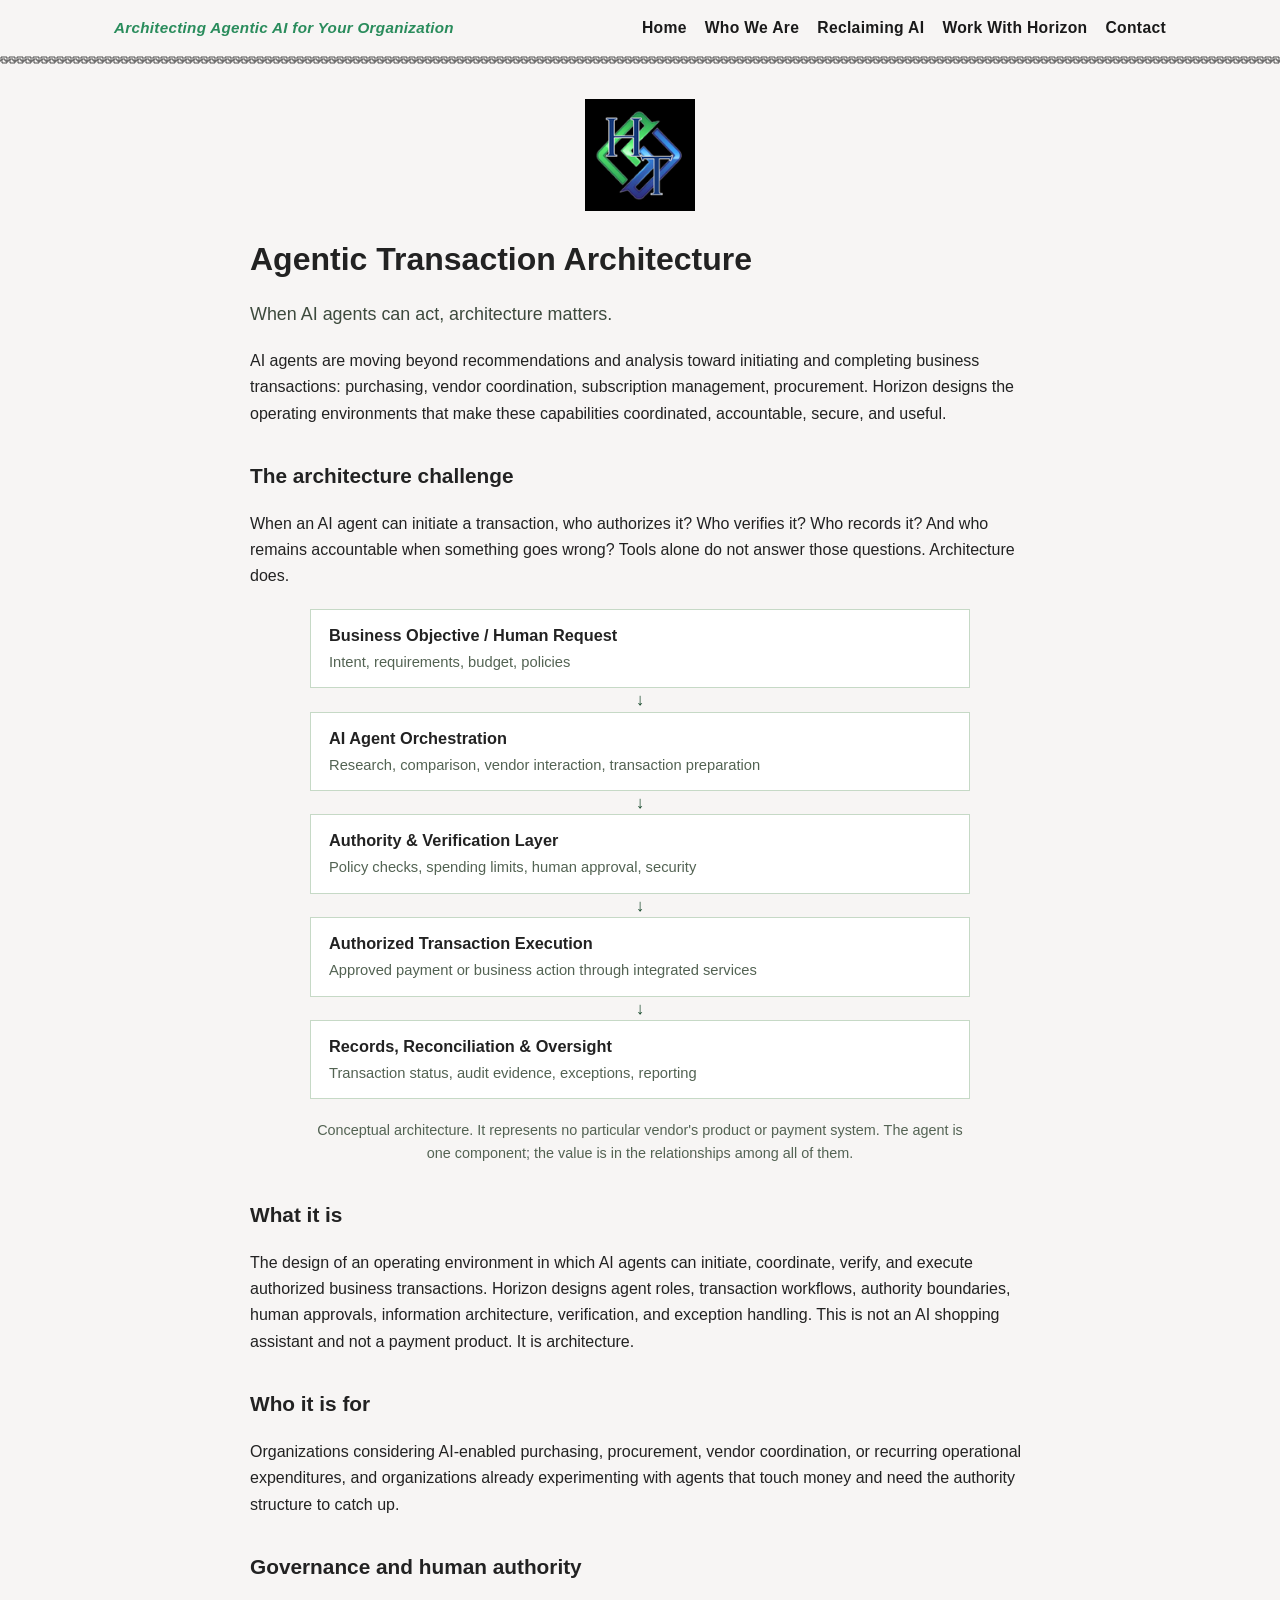
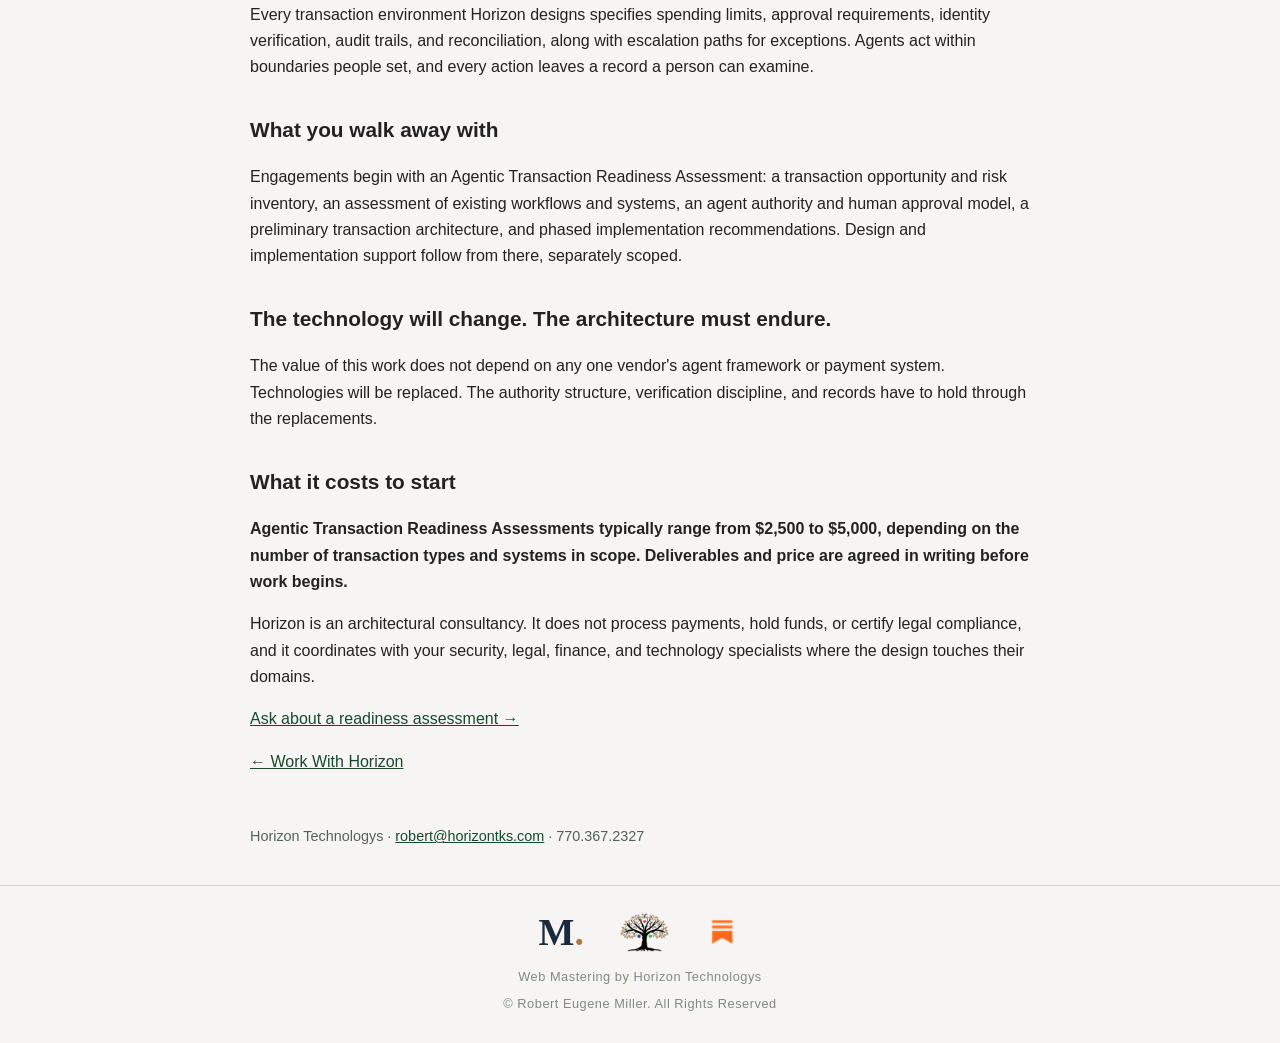
==== agentic-transaction-architecture.html @ 18890afc "Create agentic-transaction-architecture.html" ====
<!doctype html><html lang="en"><head><meta charset="utf-8"><meta name="viewport" content="width=device-width,initial-scale=1"><title>Agentic Transaction Architecture | Horizon Technologys</title>
    <link rel="canonical" href="https://horizontks.com/agentic-transaction-architecture.html">
    <meta name="description" content="Architecture for AI agents that initiate and execute authorized business transactions: authority boundaries, verification, human approval, and audit. Readiness assessments $2,500 to $5,000.">
<meta property="og:type" content="website">
<meta property="og:url" content="https://horizontks.com/agentic-transaction-architecture.html">
<meta property="og:title" content="Agentic Transaction Architecture | Horizon Technologys">
<meta property="og:description" content="Architecture for AI agents that initiate and execute authorized business transactions: authority boundaries, verification, human approval, and audit. Readiness assessments $2,500 to $5,000.">
<meta property="og:image" content="https://horizontks.com/HTS_Synergy.png">
<style>body{background:#F7F5F4;color:#222;font:16px/1.65 Arial,sans-serif;margin:0}main{max-width:780px;margin:auto;padding:35px 22px 20px}header{text-align:center}img.logo{width:110px;height:auto}nav{margin:20px 0 40px;border-block:1px solid #c6d9c6;padding:12px;text-align:center;line-height:2}nav a{white-space:nowrap}a{color:#17492B}h1{font-size:2rem;line-height:1.2}h2{font-size:1.3rem;margin-top:2rem}section{padding:8px 0;border-bottom:1px solid #c6d9c6}.lead{font-size:1.12rem;color:#3d4a3d}footer{margin-top:50px;font-size:.9rem;color:#536353}
.layers{margin:1.2rem auto;max-width:660px}
.layer{border:1px solid #c6d9c6;background:#fff;padding:12px 18px;text-align:left}
.layer strong{display:block;font-size:1.02rem}
.layer span{color:#536353;font-size:.92rem}
.arrow{text-align:center;color:#17492B;line-height:1.4;font-size:1.05rem}
.diagram-note{font-size:.9rem;color:#536353;text-align:center;max-width:660px;margin:.4rem auto 0}
/* Shared navigation: matches the landing page */
.site-nav{background:#F7F5F4;position:sticky;top:0;z-index:100;margin:0;border:0;padding:0;text-align:left;line-height:1.35;font-family:'Segoe UI',Arial,Helvetica,sans-serif}
.site-nav .nav-inner{width:90%;max-width:1100px;margin:0 auto;padding:12px 24px;display:flex;align-items:center;justify-content:space-between;min-height:56px;gap:20px;box-sizing:border-box}
.site-nav .nav-brand{font-weight:700;font-size:.95rem;color:#2a8c5c;font-style:italic;text-decoration:none;letter-spacing:.02em;white-space:normal}
.site-nav .nav-links{list-style:none;display:flex;gap:18px;flex-wrap:wrap;justify-content:flex-end;margin:0;padding:0}
.site-nav .nav-links li{margin:0;padding:0;list-style:none}
.site-nav .nav-links a{color:#1a1a1a;text-decoration:none;font-size:.98rem;font-weight:600;letter-spacing:.02em;white-space:nowrap}
.site-nav .nav-links a:hover,.site-nav .nav-links a.active{color:#3b4db8}
.greek-key-border{display:block;line-height:0;width:100%;position:relative;z-index:99;background:#F7F5F4}
@media(max-width:760px){.site-nav .nav-inner{width:100%;padding:12px 18px;flex-direction:column;gap:10px}.site-nav .nav-links{justify-content:center;gap:10px 18px}.site-nav .nav-brand{text-align:center}}

/* Keep navigation and Greek-key ornament together while scrolling */
.site-sticky-header{position:sticky;top:0;z-index:100;background:#F7F5F4}
.site-sticky-header nav,.site-sticky-header .site-nav{position:relative;top:auto}
.site-sticky-header .greek-key-border{position:relative;z-index:1}
</style></head><body><div class="site-sticky-header"><nav class="site-nav" aria-label="Site navigation"><div class="nav-inner"><a href="index.html" class="nav-brand">Architecting Agentic AI for Your Organization</a><ul class="nav-links"><li><a href="index.html">Home</a></li><li><a href="whoweare.html">Who We Are</a></li><li><a href="reclaiming-ai.html">Reclaiming AI</a></li><li><a href="work-with-horizon.html">Work With Horizon</a></li><li><a href="contact.html">Contact</a></li></ul></div></nav><div class="greek-key-border" aria-hidden="true">
    <svg width="100%" height="8" xmlns="http://www.w3.org/2000/svg">
      <defs>
        <pattern id="meander" x="0" y="0" width="8" height="8" patternUnits="userSpaceOnUse">
          <path d="M 0,5 H 1 V 1 H 7 V 7 H 2 V 3 H 5 V 5 H 8"
                fill="none" stroke="#1a1a1a" stroke-width="0.75"
                stroke-linecap="square" stroke-linejoin="miter"/>
        </pattern>
      </defs>
      <rect width="100%" height="8" fill="url(#meander)"/>
    </svg>
  </div></div><main><header><img class="logo" src="HTS_Synergy.png" alt="Horizon Technologys"></header><h1>Agentic Transaction Architecture</h1><p class="lead">When AI agents can act, architecture matters.</p><p>AI agents are moving beyond recommendations and analysis toward initiating and completing business transactions: purchasing, vendor coordination, subscription management, procurement. Horizon designs the operating environments that make these capabilities coordinated, accountable, secure, and useful.</p><h2>The architecture challenge</h2><p>When an AI agent can initiate a transaction, who authorizes it? Who verifies it? Who records it? And who remains accountable when something goes wrong? Tools alone do not answer those questions. Architecture does.</p><div class="layers"><div class="layer"><strong>Business Objective / Human Request</strong><span>Intent, requirements, budget, policies</span></div><div class="arrow">↓</div><div class="layer"><strong>AI Agent Orchestration</strong><span>Research, comparison, vendor interaction, transaction preparation</span></div><div class="arrow">↓</div><div class="layer"><strong>Authority &amp; Verification Layer</strong><span>Policy checks, spending limits, human approval, security</span></div><div class="arrow">↓</div><div class="layer"><strong>Authorized Transaction Execution</strong><span>Approved payment or business action through integrated services</span></div><div class="arrow">↓</div><div class="layer"><strong>Records, Reconciliation &amp; Oversight</strong><span>Transaction status, audit evidence, exceptions, reporting</span></div></div><p class="diagram-note">Conceptual architecture. It represents no particular vendor's product or payment system. The agent is one component; the value is in the relationships among all of them.</p><h2>What it is</h2><p>The design of an operating environment in which AI agents can initiate, coordinate, verify, and execute authorized business transactions. Horizon designs agent roles, transaction workflows, authority boundaries, human approvals, information architecture, verification, and exception handling. This is not an AI shopping assistant and not a payment product. It is architecture.</p><h2>Who it is for</h2><p>Organizations considering AI-enabled purchasing, procurement, vendor coordination, or recurring operational expenditures, and organizations already experimenting with agents that touch money and need the authority structure to catch up.</p><h2>Governance and human authority</h2><p>Every transaction environment Horizon designs specifies spending limits, approval requirements, identity verification, audit trails, and reconciliation, along with escalation paths for exceptions. Agents act within boundaries people set, and every action leaves a record a person can examine.</p><h2>What you walk away with</h2><p>Engagements begin with an Agentic Transaction Readiness Assessment: a transaction opportunity and risk inventory, an assessment of existing workflows and systems, an agent authority and human approval model, a preliminary transaction architecture, and phased implementation recommendations. Design and implementation support follow from there, separately scoped.</p><h2>The technology will change. The architecture must endure.</h2><p>The value of this work does not depend on any one vendor's agent framework or payment system. Technologies will be replaced. The authority structure, verification discipline, and records have to hold through the replacements.</p><h2>What it costs to start</h2><p><strong>Agentic Transaction Readiness Assessments typically range from $2,500 to $5,000, depending on the number of transaction types and systems in scope. Deliverables and price are agreed in writing before work begins.</strong></p><p>Horizon is an architectural consultancy. It does not process payments, hold funds, or certify legal compliance, and it coordinates with your security, legal, finance, and technology specialists where the design touches their domains.</p><p><a href="mailto:robert@horizontks.com?subject=Agentic%20Transaction%20Readiness%20Assessment">Ask about a readiness assessment →</a></p><p><a href="work-with-horizon.html">← Work With Horizon</a></p><footer>Horizon Technologys · <a href="mailto:robert@horizontks.com">robert@horizontks.com</a> · 770.367.2327</footer></main><style>
  .htks-footer { background: transparent; border-top: 1px solid rgba(0, 0, 0, 0.14); margin-top: 1rem; padding: 1.6rem 1rem 1.8rem; text-align: center; font-family: inherit; }
  .htks-footer-row { display: flex; flex-wrap: wrap; justify-content: center; align-items: center; gap: 1.4rem 2.2rem; margin: 0 0 0.9rem; border: 0; padding: 0; }
  .htks-footer-link { display: inline-flex; align-items: center; line-height: 0; }
  .htks-footer-link img { height: 40px; width: auto; display: block; }
  .htks-footer-markham { line-height: 1; text-decoration: none; }
  .htks-markham-word { font-family: Georgia, "Times New Roman", serif; font-size: 38px; font-weight: 700; line-height: 1; color: #192B3D; }
  .htks-markham-dot { color: #A87940; }
  .htks-host-horizontks .htks-item-horizon, .htks-host-markhamideas .htks-item-markham, .htks-host-theryehouse .htks-item-rye, .htks-host-remyrmiller .htks-item-remy, .htks-host-rguytano .htks-item-rguytano { display: none; }
  .htks-footer-credit { margin: 0; font-size: 0.8rem; letter-spacing: 0.04em; opacity: 0.72; }
  .htks-footer-copy { margin: 0.35rem 0 0; font-size: 0.8rem; letter-spacing: 0.04em; opacity: 0.72; }
</style>
<footer class="htks-footer htks-host-horizontks">
  <nav class="htks-footer-row" aria-label="Web Mastering by Horizon Technologys">
    <a class="htks-footer-link htks-item-horizon" href="https://horizontks.com/" title="Horizon Technologys"><img src="/horizon-logo-2026.png" alt="Horizon Technologys" height="40"></a>
    <a class="htks-footer-link htks-footer-markham htks-item-markham" href="https://markhamideas.org/" title="Markham" aria-label="Markham"><span class="htks-markham-word" aria-hidden="true">M<span class="htks-markham-dot">.</span></span></a>
    <a class="htks-footer-link htks-item-rye" href="https://theryehouse.com/" title="The Rye House"><img src="/rye-tree-clean.png" alt="The Rye House" height="40"></a>
    <a class="htks-footer-link htks-item-substack" href="https://remy1miller.substack.com/" title="Substack: Welcome to my Neighborhood"><img src="/substack-glyph.png" alt="Substack" height="40"></a>
  </nav>
  <p class="htks-footer-credit">Web Mastering by Horizon Technologys</p>
  <p class="htks-footer-copy">© Robert Eugene Miller. All Rights Reserved</p>
</footer>
</body></html>
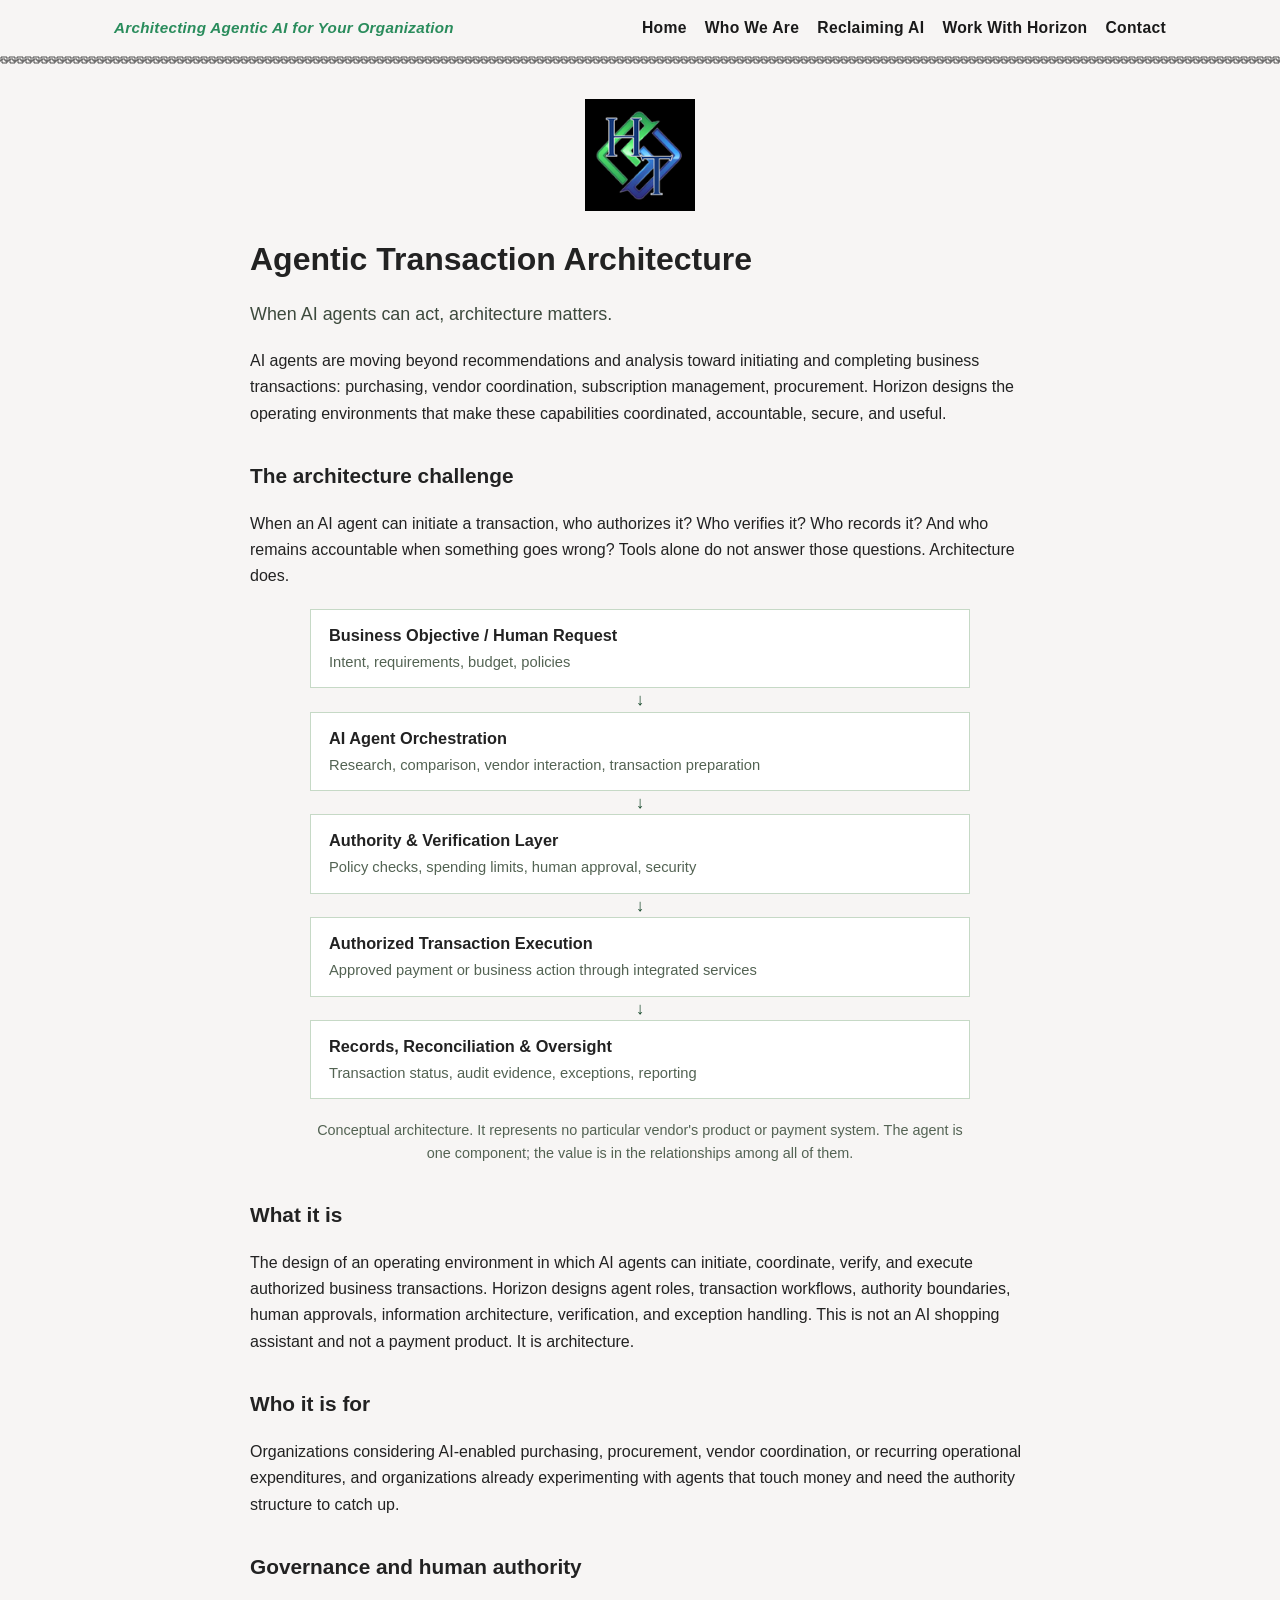
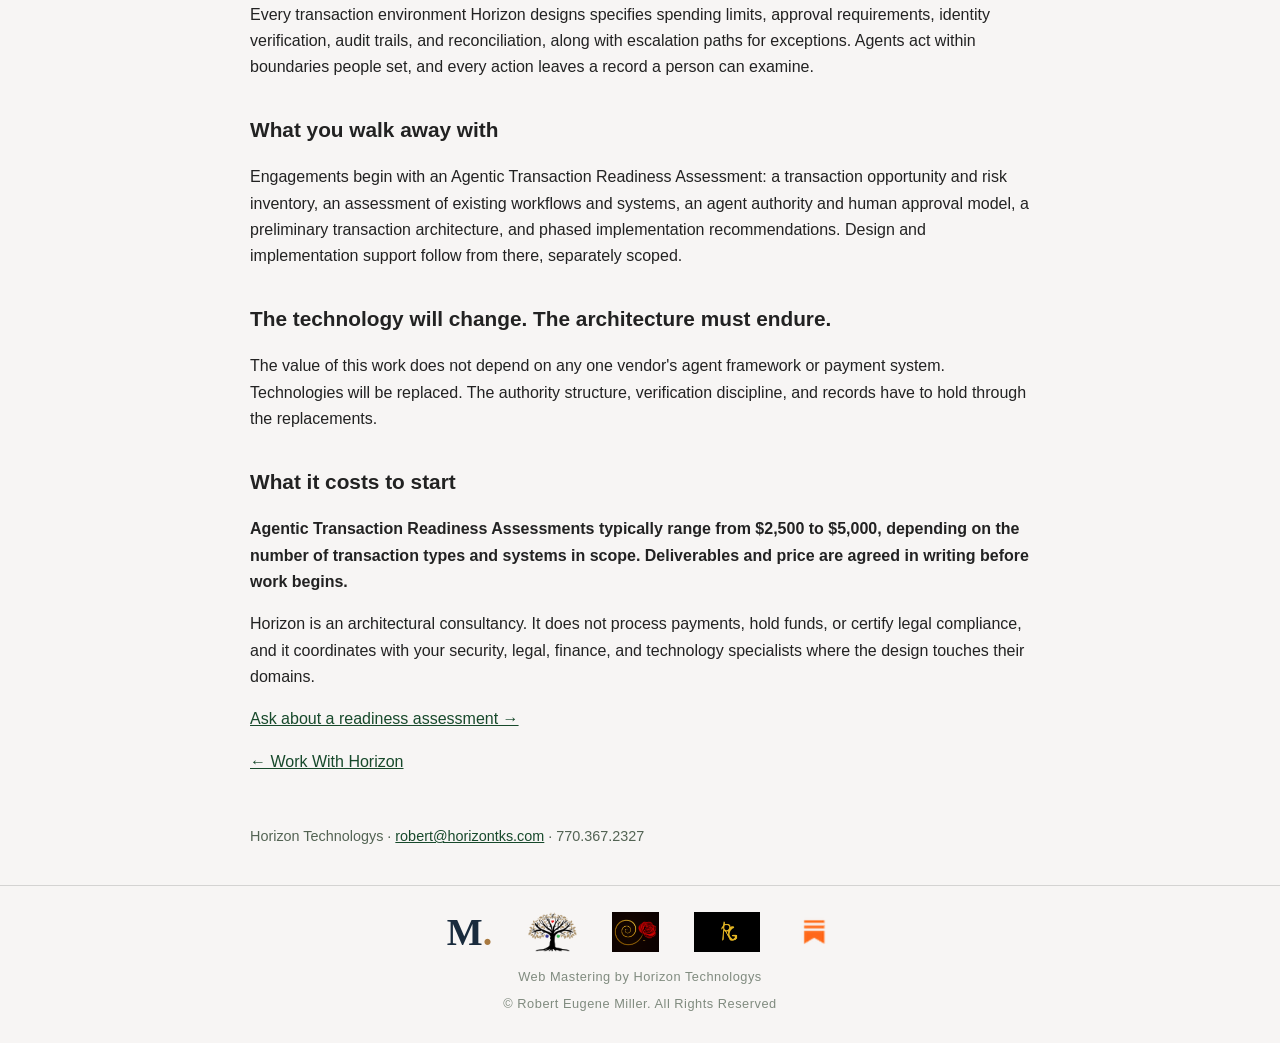
==== commit c27bf6f1: "Footer row: add R Remy Miller and RGuytano logos" ====
--- a/agentic-transaction-architecture.html
+++ b/agentic-transaction-architecture.html
@@ -56,7 +56,7 @@
     <a class="htks-footer-link htks-item-horizon" href="https://horizontks.com/" title="Horizon Technologys"><img src="/horizon-logo-2026.png" alt="Horizon Technologys" height="40"></a>
     <a class="htks-footer-link htks-footer-markham htks-item-markham" href="https://markhamideas.org/" title="Markham" aria-label="Markham"><span class="htks-markham-word" aria-hidden="true">M<span class="htks-markham-dot">.</span></span></a>
     <a class="htks-footer-link htks-item-rye" href="https://theryehouse.com/" title="The Rye House"><img src="/rye-tree-clean.png" alt="The Rye House" height="40"></a>
-    <a class="htks-footer-link htks-item-substack" href="https://remy1miller.substack.com/" title="Substack: Welcome to my Neighborhood"><img src="/substack-glyph.png" alt="Substack" height="40"></a>
+    <a class="htks-footer-link htks-item-remy" href="https://rremymiller.com/" title="R Remy Miller"><img src="/remy-spiral-logo.png" alt="R Remy Miller" height="40"></a><a class="htks-footer-link htks-item-rguytano" href="https://rguytano.com/" title="RGuytano"><img src="/rguytano-rg-logo.png" alt="RGuytano" height="40"></a><a class="htks-footer-link htks-item-substack" href="https://remy1miller.substack.com/" title="Substack: Welcome to my Neighborhood"><img src="/substack-glyph.png" alt="Substack" height="40"></a>
   </nav>
   <p class="htks-footer-credit">Web Mastering by Horizon Technologys</p>
   <p class="htks-footer-copy">© Robert Eugene Miller. All Rights Reserved</p>
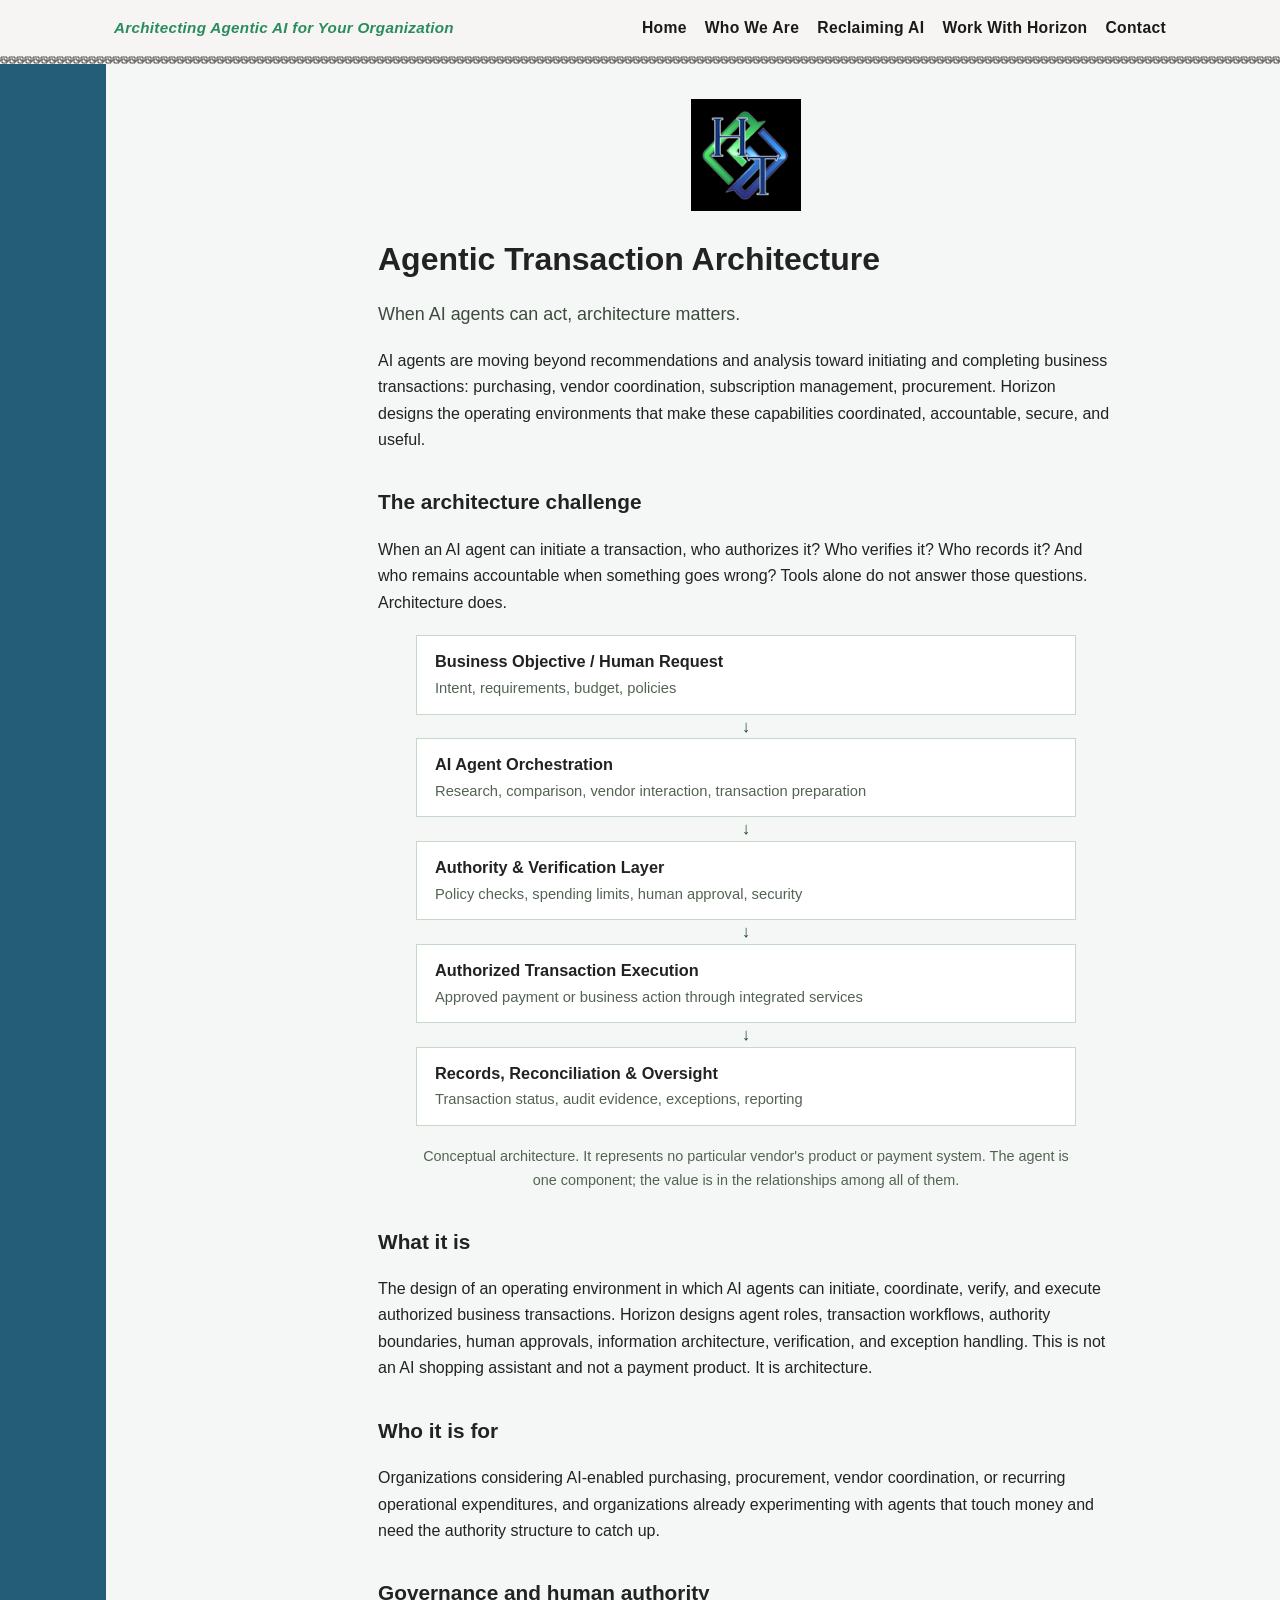
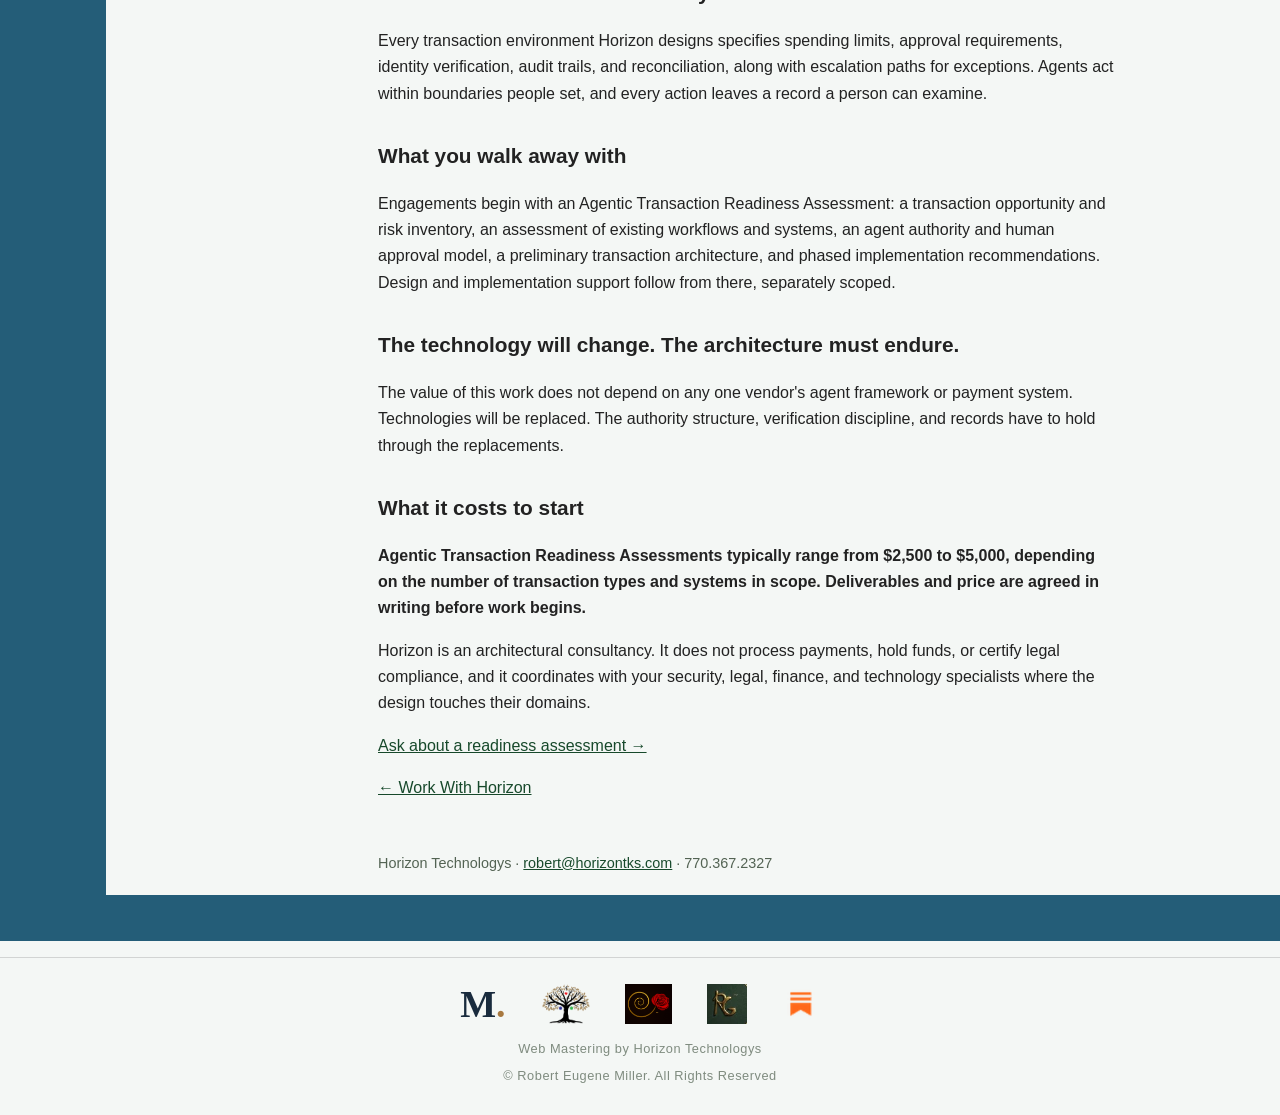
==== commit 86dcf9d3: "Apply Horizon blue-teal architectural frame to agentic-transaction-architecture.html" ====
--- a/agentic-transaction-architecture.html
+++ b/agentic-transaction-architecture.html
@@ -28,6 +28,13 @@
 .site-sticky-header{position:sticky;top:0;z-index:100;background:#F7F5F4}
 .site-sticky-header nav,.site-sticky-header .site-nav{position:relative;top:auto}
 .site-sticky-header .greek-key-border{position:relative;z-index:1}
+</style><style>
+/* Horizon 2.0 consistent architectural frame */
+body { background: #F4F7F5; }
+.page-frame { width:100%; background:#F4F7F5; border-left:clamp(20px,8.3vw,150px) solid #245D78; border-right:clamp(20px,8.3vw,150px) solid #245D78; border-bottom:46px solid #245D78; }
+.page-frame > main { box-sizing:border-box; }
+@media(max-width:860px){.page-frame{border-left-width:14px;border-right-width:14px;border-bottom-width:24px}}
+@media(max-width:480px){.page-frame{border-left-width:7px;border-right-width:7px;border-bottom-width:14px}}
 </style></head><body><div class="site-sticky-header"><nav class="site-nav" aria-label="Site navigation"><div class="nav-inner"><a href="index.html" class="nav-brand">Architecting Agentic AI for Your Organization</a><ul class="nav-links"><li><a href="index.html">Home</a></li><li><a href="whoweare.html">Who We Are</a></li><li><a href="reclaiming-ai.html">Reclaiming AI</a></li><li><a href="work-with-horizon.html">Work With Horizon</a></li><li><a href="contact.html">Contact</a></li></ul></div></nav><div class="greek-key-border" aria-hidden="true">
     <svg width="100%" height="8" xmlns="http://www.w3.org/2000/svg">
       <defs>
@@ -39,7 +46,7 @@
       </defs>
       <rect width="100%" height="8" fill="url(#meander)"/>
     </svg>
-  </div></div><main><header><img class="logo" src="HTS_Synergy.png" alt="Horizon Technologys"></header><h1>Agentic Transaction Architecture</h1><p class="lead">When AI agents can act, architecture matters.</p><p>AI agents are moving beyond recommendations and analysis toward initiating and completing business transactions: purchasing, vendor coordination, subscription management, procurement. Horizon designs the operating environments that make these capabilities coordinated, accountable, secure, and useful.</p><h2>The architecture challenge</h2><p>When an AI agent can initiate a transaction, who authorizes it? Who verifies it? Who records it? And who remains accountable when something goes wrong? Tools alone do not answer those questions. Architecture does.</p><div class="layers"><div class="layer"><strong>Business Objective / Human Request</strong><span>Intent, requirements, budget, policies</span></div><div class="arrow">↓</div><div class="layer"><strong>AI Agent Orchestration</strong><span>Research, comparison, vendor interaction, transaction preparation</span></div><div class="arrow">↓</div><div class="layer"><strong>Authority &amp; Verification Layer</strong><span>Policy checks, spending limits, human approval, security</span></div><div class="arrow">↓</div><div class="layer"><strong>Authorized Transaction Execution</strong><span>Approved payment or business action through integrated services</span></div><div class="arrow">↓</div><div class="layer"><strong>Records, Reconciliation &amp; Oversight</strong><span>Transaction status, audit evidence, exceptions, reporting</span></div></div><p class="diagram-note">Conceptual architecture. It represents no particular vendor's product or payment system. The agent is one component; the value is in the relationships among all of them.</p><h2>What it is</h2><p>The design of an operating environment in which AI agents can initiate, coordinate, verify, and execute authorized business transactions. Horizon designs agent roles, transaction workflows, authority boundaries, human approvals, information architecture, verification, and exception handling. This is not an AI shopping assistant and not a payment product. It is architecture.</p><h2>Who it is for</h2><p>Organizations considering AI-enabled purchasing, procurement, vendor coordination, or recurring operational expenditures, and organizations already experimenting with agents that touch money and need the authority structure to catch up.</p><h2>Governance and human authority</h2><p>Every transaction environment Horizon designs specifies spending limits, approval requirements, identity verification, audit trails, and reconciliation, along with escalation paths for exceptions. Agents act within boundaries people set, and every action leaves a record a person can examine.</p><h2>What you walk away with</h2><p>Engagements begin with an Agentic Transaction Readiness Assessment: a transaction opportunity and risk inventory, an assessment of existing workflows and systems, an agent authority and human approval model, a preliminary transaction architecture, and phased implementation recommendations. Design and implementation support follow from there, separately scoped.</p><h2>The technology will change. The architecture must endure.</h2><p>The value of this work does not depend on any one vendor's agent framework or payment system. Technologies will be replaced. The authority structure, verification discipline, and records have to hold through the replacements.</p><h2>What it costs to start</h2><p><strong>Agentic Transaction Readiness Assessments typically range from $2,500 to $5,000, depending on the number of transaction types and systems in scope. Deliverables and price are agreed in writing before work begins.</strong></p><p>Horizon is an architectural consultancy. It does not process payments, hold funds, or certify legal compliance, and it coordinates with your security, legal, finance, and technology specialists where the design touches their domains.</p><p><a href="mailto:robert@horizontks.com?subject=Agentic%20Transaction%20Readiness%20Assessment">Ask about a readiness assessment →</a></p><p><a href="work-with-horizon.html">← Work With Horizon</a></p><footer>Horizon Technologys · <a href="mailto:robert@horizontks.com">robert@horizontks.com</a> · 770.367.2327</footer></main><style>
+  </div></div><div class="page-frame"><main><header><img class="logo" src="HTS_Synergy.png" alt="Horizon Technologys"></header><h1>Agentic Transaction Architecture</h1><p class="lead">When AI agents can act, architecture matters.</p><p>AI agents are moving beyond recommendations and analysis toward initiating and completing business transactions: purchasing, vendor coordination, subscription management, procurement. Horizon designs the operating environments that make these capabilities coordinated, accountable, secure, and useful.</p><h2>The architecture challenge</h2><p>When an AI agent can initiate a transaction, who authorizes it? Who verifies it? Who records it? And who remains accountable when something goes wrong? Tools alone do not answer those questions. Architecture does.</p><div class="layers"><div class="layer"><strong>Business Objective / Human Request</strong><span>Intent, requirements, budget, policies</span></div><div class="arrow">↓</div><div class="layer"><strong>AI Agent Orchestration</strong><span>Research, comparison, vendor interaction, transaction preparation</span></div><div class="arrow">↓</div><div class="layer"><strong>Authority &amp; Verification Layer</strong><span>Policy checks, spending limits, human approval, security</span></div><div class="arrow">↓</div><div class="layer"><strong>Authorized Transaction Execution</strong><span>Approved payment or business action through integrated services</span></div><div class="arrow">↓</div><div class="layer"><strong>Records, Reconciliation &amp; Oversight</strong><span>Transaction status, audit evidence, exceptions, reporting</span></div></div><p class="diagram-note">Conceptual architecture. It represents no particular vendor's product or payment system. The agent is one component; the value is in the relationships among all of them.</p><h2>What it is</h2><p>The design of an operating environment in which AI agents can initiate, coordinate, verify, and execute authorized business transactions. Horizon designs agent roles, transaction workflows, authority boundaries, human approvals, information architecture, verification, and exception handling. This is not an AI shopping assistant and not a payment product. It is architecture.</p><h2>Who it is for</h2><p>Organizations considering AI-enabled purchasing, procurement, vendor coordination, or recurring operational expenditures, and organizations already experimenting with agents that touch money and need the authority structure to catch up.</p><h2>Governance and human authority</h2><p>Every transaction environment Horizon designs specifies spending limits, approval requirements, identity verification, audit trails, and reconciliation, along with escalation paths for exceptions. Agents act within boundaries people set, and every action leaves a record a person can examine.</p><h2>What you walk away with</h2><p>Engagements begin with an Agentic Transaction Readiness Assessment: a transaction opportunity and risk inventory, an assessment of existing workflows and systems, an agent authority and human approval model, a preliminary transaction architecture, and phased implementation recommendations. Design and implementation support follow from there, separately scoped.</p><h2>The technology will change. The architecture must endure.</h2><p>The value of this work does not depend on any one vendor's agent framework or payment system. Technologies will be replaced. The authority structure, verification discipline, and records have to hold through the replacements.</p><h2>What it costs to start</h2><p><strong>Agentic Transaction Readiness Assessments typically range from $2,500 to $5,000, depending on the number of transaction types and systems in scope. Deliverables and price are agreed in writing before work begins.</strong></p><p>Horizon is an architectural consultancy. It does not process payments, hold funds, or certify legal compliance, and it coordinates with your security, legal, finance, and technology specialists where the design touches their domains.</p><p><a href="mailto:robert@horizontks.com?subject=Agentic%20Transaction%20Readiness%20Assessment">Ask about a readiness assessment →</a></p><p><a href="work-with-horizon.html">← Work With Horizon</a></p><footer>Horizon Technologys · <a href="mailto:robert@horizontks.com">robert@horizontks.com</a> · 770.367.2327</footer></main></div><style>
   .htks-footer { background: transparent; border-top: 1px solid rgba(0, 0, 0, 0.14); margin-top: 1rem; padding: 1.6rem 1rem 1.8rem; text-align: center; font-family: inherit; }
   .htks-footer-row { display: flex; flex-wrap: wrap; justify-content: center; align-items: center; gap: 1.4rem 2.2rem; margin: 0 0 0.9rem; border: 0; padding: 0; }
   .htks-footer-link { display: inline-flex; align-items: center; line-height: 0; }
